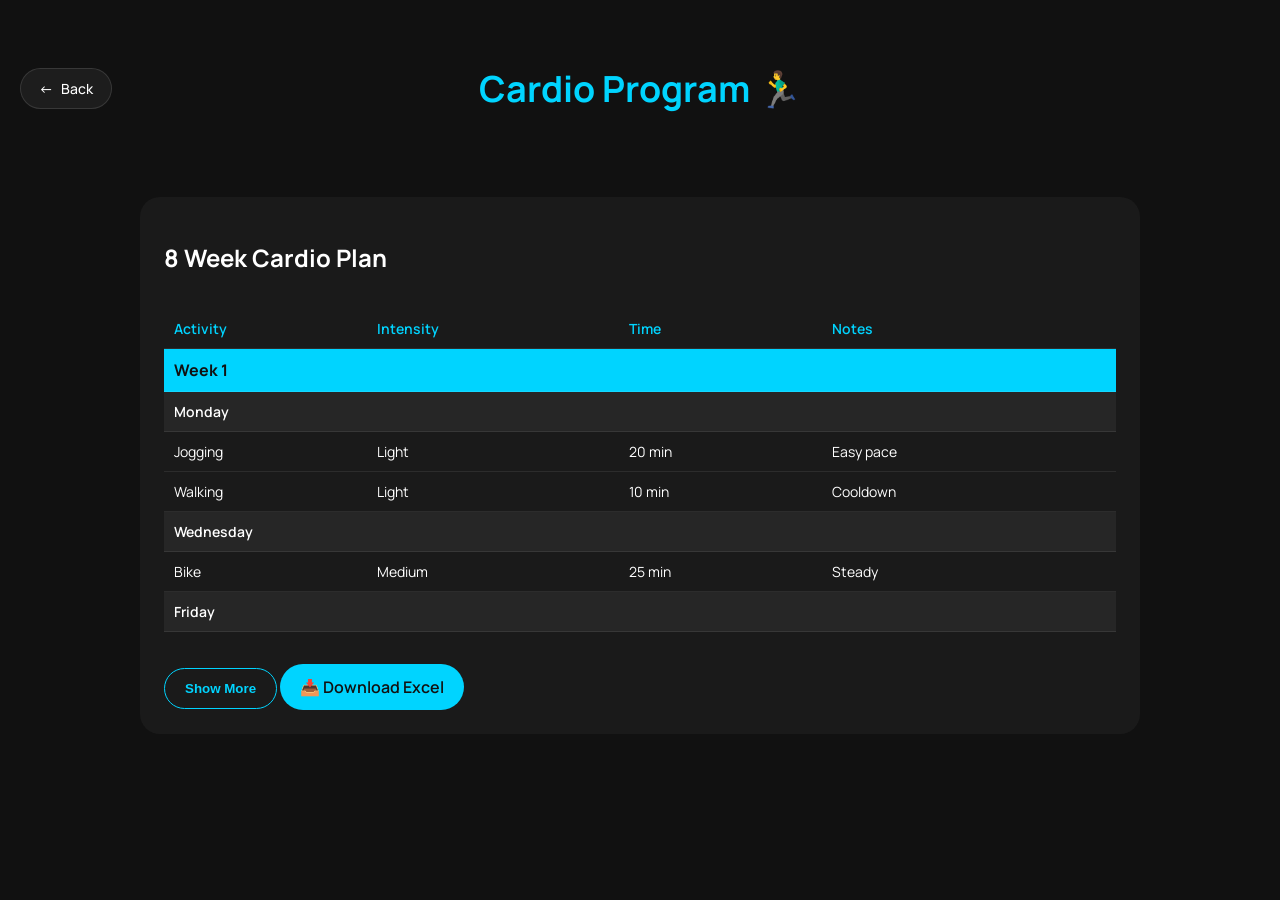
==== cardio.html @ 349ff9d2 "Add files via upload" ====
<!DOCTYPE html>
<html lang="ru">
<head>
    <meta charset="UTF-8">
    <meta name="viewport" content="width=device-width, initial-scale=1.0">
    <title>Cardio Program</title>

    <!-- 🔥 ШРИФТ -->
    <link href="https://fonts.googleapis.com/css2?family=Manrope:wght@400;500;600;700&display=swap" rel="stylesheet">

    <style>
        body {
            margin: 0;
            font-family: 'Manrope', sans-serif;
            background: #111;
            color: white;
        }

        /* HEADER */
        .header {
            display: flex;
            align-items: center;
            justify-content: center;
            position: relative;
            padding: 40px 20px;
        }

            .header h1 {
                color: #00d4ff;
                font-size: 36px;
                font-weight: 700;
            }

        /* BACK BUTTON */
        .back {
            position: absolute;
            left: 20px;
            display: inline-flex;
            align-items: center;
            gap: 8px;
            padding: 10px 18px;
            border-radius: 999px;
            background: rgba(255,255,255,0.05);
            color: #ffffff;
            text-decoration: none;
            border: 1px solid rgba(255,255,255,0.12);
            font-size: 14px;
            font-weight: 500;
            transition: all 0.3s ease;
        }

            .back::before {
                content: "←";
                transition: 0.3s;
            }

            .back:hover {
                background: rgba(0,212,255,0.15);
                color: #00d4ff;
                border-color: rgba(0,212,255,0.4);
            }

                .back:hover::before {
                    transform: translateX(-3px);
                }

        .container {
            max-width: 1000px;
            margin: auto;
            padding: 20px;
        }

        .card {
            background: #1a1a1a;
            border-radius: 20px;
            padding: 24px;
        }

        /* TABLE WRAPPER */
        .table-wrapper {
            max-height: 350px;
            overflow: hidden;
            transition: 0.4s ease;
        }

            .table-wrapper.expanded {
                max-height: 5000px;
            }

        .workout-table {
            width: 100%;
            border-collapse: collapse;
            margin-top: 15px;
            font-size: 14px;
        }

            .workout-table td {
                padding: 10px;
                border-bottom: 1px solid rgba(255,255,255,0.08);
            }

        .week td {
            background: #00d4ff;
            color: #111;
            font-weight: 700;
            font-size: 16px;
        }

        .day td {
            background: rgba(255,255,255,0.05);
            font-weight: 600;
        }

        /* BUTTONS */
        .toggle-btn {
            margin-top: 20px;
            padding: 12px 20px;
            border-radius: 999px;
            background: transparent;
            border: 1px solid #00d4ff;
            color: #00d4ff;
            cursor: pointer;
            font-weight: 600;
            transition: 0.3s;
        }

            .toggle-btn:hover {
                background: #00d4ff;
                color: #111;
            }

        .download-btn {
            display: inline-block;
            margin-top: 20px;
            padding: 12px 20px;
            border-radius: 999px;
            background: #00d4ff;
            color: #111;
            font-weight: 600;
            text-decoration: none;
            transition: 0.3s;
        }

            .download-btn:hover {
                background: #00b8e6;
            }
    </style>
</head>

<body>

    <header class="header">
        <a class="back" href="index.html">Back</a>
        <h1>Cardio Program 🏃‍♂️</h1>
    </header>

    <div class="container">
        <div class="card">

            <h2>8 Week Cardio Plan</h2>

            <div class="table-wrapper" id="cardioTable">

                <table class="workout-table">
                    <tr style="color:#00d4ff; font-weight:600;">
                        <td>Activity</td>
                        <td>Intensity</td>
                        <td>Time</td>
                        <td>Notes</td>
                    </tr>

                    <tr class="week"><td colspan="4">Week 1</td></tr>
                    <tr class="day"><td colspan="4">Monday</td></tr>
                    <tr><td>Jogging</td><td>Light</td><td>20 min</td><td>Easy pace</td></tr>
                    <tr><td>Walking</td><td>Light</td><td>10 min</td><td>Cooldown</td></tr>

                    <tr class="day"><td colspan="4">Wednesday</td></tr>
                    <tr><td>Bike</td><td>Medium</td><td>25 min</td><td>Steady</td></tr>

                    <tr class="day"><td colspan="4">Friday</td></tr>
                    <tr><td>Jogging</td><td>Medium</td><td>20 min</td><td>Consistent pace</td></tr>

                    <tr class="week"><td colspan="4">Week 2</td></tr>
                    <tr><td>Jogging</td><td>Medium</td><td>25 min</td><td></td></tr>

                    <tr class="week"><td colspan="4">Week 3</td></tr>
                    <tr><td>Jogging</td><td>Medium</td><td>30 min</td><td></td></tr>

                    <tr class="week"><td colspan="4">Week 4</td></tr>
                    <tr><td>Bike</td><td>High</td><td>35 min</td><td></td></tr>

                    <tr class="week"><td colspan="4">Week 5–8</td></tr>
                    <tr><td>Mix Cardio</td><td>Medium–High</td><td>30–45 min</td><td></td></tr>
                </table>

            </div>

            <button class="toggle-btn" onclick="toggleTable('cardioTable', this)">
                Show More
            </button>

            <a href="cardio_program.xlsx" download class="download-btn">
                📥 Download Excel
            </a>

        </div>
    </div>

    <script>
        function toggleTable(id, btn) {
            const table = document.getElementById(id);

            table.classList.toggle("expanded");

            if (table.classList.contains("expanded")) {
                btn.innerText = "Show Less";
            } else {
                btn.innerText = "Show More";
            }
        }
    </script>

</body>
</html>
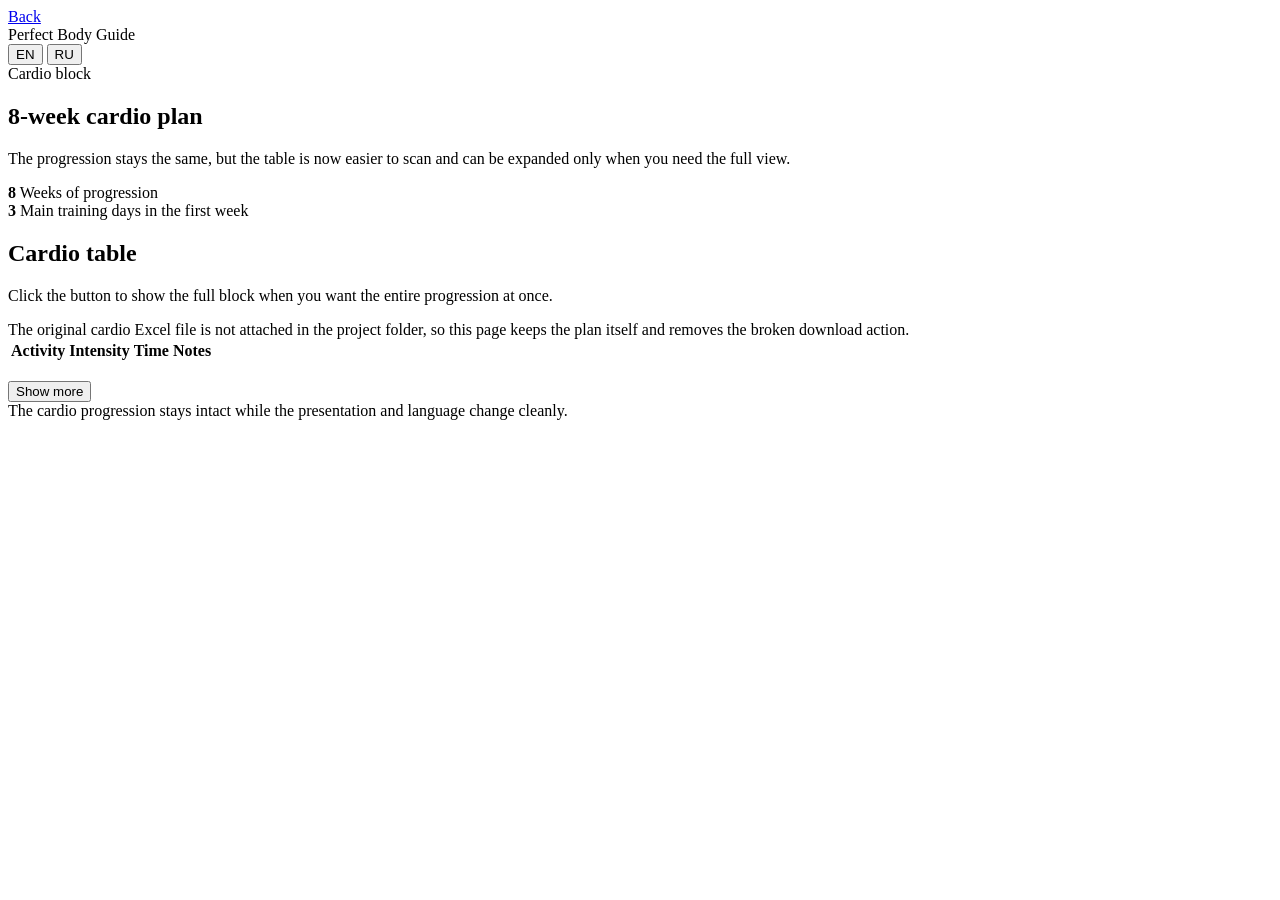
==== commit 5e87116d: "Add files via upload" ====
--- a/cardio.html
+++ b/cardio.html
@@ -1,224 +1,168 @@
-<!DOCTYPE html>
-<html lang="ru">
-<head>
-    <meta charset="UTF-8">
-    <meta name="viewport" content="width=device-width, initial-scale=1.0">
-    <title>Cardio Program</title>
-
-    <!-- 🔥 ШРИФТ -->
-    <link href="https://fonts.googleapis.com/css2?family=Manrope:wght@400;500;600;700&display=swap" rel="stylesheet">
-
-    <style>
-        body {
-            margin: 0;
-            font-family: 'Manrope', sans-serif;
-            background: #111;
-            color: white;
-        }
-
-        /* HEADER */
-        .header {
-            display: flex;
-            align-items: center;
-            justify-content: center;
-            position: relative;
-            padding: 40px 20px;
-        }
-
-            .header h1 {
-                color: #00d4ff;
-                font-size: 36px;
-                font-weight: 700;
-            }
-
-        /* BACK BUTTON */
-        .back {
-            position: absolute;
-            left: 20px;
-            display: inline-flex;
-            align-items: center;
-            gap: 8px;
-            padding: 10px 18px;
-            border-radius: 999px;
-            background: rgba(255,255,255,0.05);
-            color: #ffffff;
-            text-decoration: none;
-            border: 1px solid rgba(255,255,255,0.12);
-            font-size: 14px;
-            font-weight: 500;
-            transition: all 0.3s ease;
-        }
-
-            .back::before {
-                content: "←";
-                transition: 0.3s;
-            }
-
-            .back:hover {
-                background: rgba(0,212,255,0.15);
-                color: #00d4ff;
-                border-color: rgba(0,212,255,0.4);
-            }
-
-                .back:hover::before {
-                    transform: translateX(-3px);
-                }
-
-        .container {
-            max-width: 1000px;
-            margin: auto;
-            padding: 20px;
-        }
-
-        .card {
-            background: #1a1a1a;
-            border-radius: 20px;
-            padding: 24px;
-        }
-
-        /* TABLE WRAPPER */
-        .table-wrapper {
-            max-height: 350px;
-            overflow: hidden;
-            transition: 0.4s ease;
-        }
-
-            .table-wrapper.expanded {
-                max-height: 5000px;
-            }
-
-        .workout-table {
-            width: 100%;
-            border-collapse: collapse;
-            margin-top: 15px;
-            font-size: 14px;
-        }
-
-            .workout-table td {
-                padding: 10px;
-                border-bottom: 1px solid rgba(255,255,255,0.08);
-            }
-
-        .week td {
-            background: #00d4ff;
-            color: #111;
-            font-weight: 700;
-            font-size: 16px;
-        }
-
-        .day td {
-            background: rgba(255,255,255,0.05);
-            font-weight: 600;
-        }
-
-        /* BUTTONS */
-        .toggle-btn {
-            margin-top: 20px;
-            padding: 12px 20px;
-            border-radius: 999px;
-            background: transparent;
-            border: 1px solid #00d4ff;
-            color: #00d4ff;
-            cursor: pointer;
-            font-weight: 600;
-            transition: 0.3s;
-        }
-
-            .toggle-btn:hover {
-                background: #00d4ff;
-                color: #111;
-            }
-
-        .download-btn {
-            display: inline-block;
-            margin-top: 20px;
-            padding: 12px 20px;
-            border-radius: 999px;
-            background: #00d4ff;
-            color: #111;
-            font-weight: 600;
-            text-decoration: none;
-            transition: 0.3s;
-        }
-
-            .download-btn:hover {
-                background: #00b8e6;
-            }
-    </style>
-</head>
-
-<body>
-
-    <header class="header">
-        <a class="back" href="index.html">Back</a>
-        <h1>Cardio Program 🏃‍♂️</h1>
-    </header>
-
-    <div class="container">
-        <div class="card">
-
-            <h2>8 Week Cardio Plan</h2>
-
-            <div class="table-wrapper" id="cardioTable">
-
-                <table class="workout-table">
-                    <tr style="color:#00d4ff; font-weight:600;">
-                        <td>Activity</td>
-                        <td>Intensity</td>
-                        <td>Time</td>
-                        <td>Notes</td>
-                    </tr>
-
-                    <tr class="week"><td colspan="4">Week 1</td></tr>
-                    <tr class="day"><td colspan="4">Monday</td></tr>
-                    <tr><td>Jogging</td><td>Light</td><td>20 min</td><td>Easy pace</td></tr>
-                    <tr><td>Walking</td><td>Light</td><td>10 min</td><td>Cooldown</td></tr>
-
-                    <tr class="day"><td colspan="4">Wednesday</td></tr>
-                    <tr><td>Bike</td><td>Medium</td><td>25 min</td><td>Steady</td></tr>
-
-                    <tr class="day"><td colspan="4">Friday</td></tr>
-                    <tr><td>Jogging</td><td>Medium</td><td>20 min</td><td>Consistent pace</td></tr>
-
-                    <tr class="week"><td colspan="4">Week 2</td></tr>
-                    <tr><td>Jogging</td><td>Medium</td><td>25 min</td><td></td></tr>
-
-                    <tr class="week"><td colspan="4">Week 3</td></tr>
-                    <tr><td>Jogging</td><td>Medium</td><td>30 min</td><td></td></tr>
-
-                    <tr class="week"><td colspan="4">Week 4</td></tr>
-                    <tr><td>Bike</td><td>High</td><td>35 min</td><td></td></tr>
-
-                    <tr class="week"><td colspan="4">Week 5–8</td></tr>
-                    <tr><td>Mix Cardio</td><td>Medium–High</td><td>30–45 min</td><td></td></tr>
-                </table>
-
-            </div>
-
-            <button class="toggle-btn" onclick="toggleTable('cardioTable', this)">
-                Show More
-            </button>
-
-            <a href="cardio_program.xlsx" download class="download-btn">
-                📥 Download Excel
-            </a>
-
-        </div>
-    </div>
-
-    <script>
-        function toggleTable(id, btn) {
-            const table = document.getElementById(id);
-
-            table.classList.toggle("expanded");
-
-            if (table.classList.contains("expanded")) {
-                btn.innerText = "Show Less";
-            } else {
-                btn.innerText = "Show More";
-            }
-        }
-    </script>
-
-</body>
-</html>+<!DOCTYPE html>
+<html lang="en">
+<head>
+    <meta charset="UTF-8">
+    <meta name="viewport" content="width=device-width, initial-scale=1.0">
+    <title>Cardio Program</title>
+    <link rel="stylesheet" href="../assets/site.css">
+</head>
+<body style="--accent:#55d9ff; --accent-rgb:85,217,255;">
+    <main class="site-shell">
+        <div class="site-topbar">
+            <a class="ghost-btn" href="../index.html" data-i18n="back">Back</a>
+            <div class="brand-pill">
+                <span class="brand-pill__dot"></span>
+                <span data-i18n="brand">Perfect Body Guide</span>
+            </div>
+            <div class="lang-switch">
+                <button type="button" data-set-lang="en">EN</button>
+                <button type="button" data-set-lang="ru">RU</button>
+            </div>
+        </div>
+
+        <section class="hero-panel">
+            <div>
+                <div class="eyebrow" data-i18n="eyebrow">Cardio block</div>
+                <h1 class="hero-title" data-i18n="heroTitle">8-week cardio plan</h1>
+                <p class="hero-copy" data-i18n="heroCopy">The progression stays the same, but the table is now easier to scan and can be expanded only when you need the full view.</p>
+            </div>
+
+            <div class="hero-side">
+                <div class="stat-card">
+                    <strong>8</strong>
+                    <span data-i18n="statA">Weeks of progression</span>
+                </div>
+                <div class="stat-card">
+                    <strong>3</strong>
+                    <span data-i18n="statB">Main training days in the first week</span>
+                </div>
+            </div>
+        </section>
+
+        <section class="table-panel">
+            <div class="section-head">
+                <div>
+                    <h2 class="table-title" data-i18n="tableTitle">Cardio table</h2>
+                    <p class="section-copy" data-i18n="tableCopy">Click the button to show the full block when you want the entire progression at once.</p>
+                </div>
+            </div>
+
+            <div class="note-banner" data-i18n="fileNote">The original cardio Excel file is not attached in the project folder, so this page keeps the plan itself and removes the broken download action.</div>
+
+            <div class="table-wrap is-collapsed" id="cardioWrap">
+                <table class="data-table" id="cardioTable">
+                    <thead>
+                        <tr>
+                            <th data-i18n="thActivity">Activity</th>
+                            <th data-i18n="thIntensity">Intensity</th>
+                            <th data-i18n="thTime">Time</th>
+                            <th data-i18n="thNotes">Notes</th>
+                        </tr>
+                    </thead>
+                    <tbody></tbody>
+                </table>
+            </div>
+
+            <div class="action-row" style="margin-top:18px;">
+                <button type="button" class="secondary-btn" id="toggleBtn" data-i18n="showMore">Show more</button>
+            </div>
+        </section>
+
+        <footer class="site-footer" data-i18n="footer">The cardio progression stays intact while the presentation and language change cleanly.</footer>
+    </main>
+
+    <script src="../assets/site.js"></script>
+    <script>
+        const cardioRows = [
+            { type: "week", label: { en: "Week 1", ru: "Неделя 1" } },
+            { type: "day", label: { en: "Monday", ru: "Понедельник" } },
+            { activity: { en: "Jogging", ru: "Бег трусцой" }, intensity: { en: "Light", ru: "Легкая" }, time: "20 min", notes: { en: "Easy pace", ru: "Легкий темп" } },
+            { activity: { en: "Walking", ru: "Ходьба" }, intensity: { en: "Light", ru: "Легкая" }, time: "10 min", notes: { en: "Cooldown", ru: "Заминка" } },
+            { type: "day", label: { en: "Wednesday", ru: "Среда" } },
+            { activity: { en: "Bike", ru: "Велосипед" }, intensity: { en: "Medium", ru: "Средняя" }, time: "25 min", notes: { en: "Steady", ru: "Ровный темп" } },
+            { type: "day", label: { en: "Friday", ru: "Пятница" } },
+            { activity: { en: "Jogging", ru: "Бег трусцой" }, intensity: { en: "Medium", ru: "Средняя" }, time: "20 min", notes: { en: "Consistent pace", ru: "Стабильный темп" } },
+            { type: "week", label: { en: "Week 2", ru: "Неделя 2" } },
+            { activity: { en: "Jogging", ru: "Бег трусцой" }, intensity: { en: "Medium", ru: "Средняя" }, time: "25 min", notes: { en: "", ru: "" } },
+            { type: "week", label: { en: "Week 3", ru: "Неделя 3" } },
+            { activity: { en: "Jogging", ru: "Бег трусцой" }, intensity: { en: "Medium", ru: "Средняя" }, time: "30 min", notes: { en: "", ru: "" } },
+            { type: "week", label: { en: "Week 4", ru: "Неделя 4" } },
+            { activity: { en: "Bike", ru: "Велосипед" }, intensity: { en: "High", ru: "Высокая" }, time: "35 min", notes: { en: "", ru: "" } },
+            { type: "week", label: { en: "Week 5-8", ru: "Недели 5-8" } },
+            { activity: { en: "Mix Cardio", ru: "Смешанное кардио" }, intensity: { en: "Medium-High", ru: "Средняя-высокая" }, time: "30-45 min", notes: { en: "", ru: "" } }
+        ];
+
+        const translations = {
+            __title: { en: "Cardio Program", ru: "Кардио-программа" },
+            back: { en: "Back", ru: "Назад" },
+            brand: { en: "Perfect Body Guide", ru: "Гид по идеальному телу" },
+            eyebrow: { en: "Cardio block", ru: "Кардио-блок" },
+            heroTitle: { en: "8-week cardio plan", ru: "8-недельный кардио-план" },
+            heroCopy: {
+                en: "The progression stays the same, but the table is now easier to scan and can be expanded only when you need the full view.",
+                ru: "Прогрессия остается прежней, но таблица теперь легче читается и разворачивается только тогда, когда нужен полный обзор."
+            },
+            statA: { en: "Weeks of progression", ru: "Недель прогрессии" },
+            statB: { en: "Main training days in the first week", ru: "Основных тренировочных дней в первой неделе" },
+            tableTitle: { en: "Cardio table", ru: "Кардио-таблица" },
+            tableCopy: {
+                en: "Click the button to show the full block when you want the entire progression at once.",
+                ru: "Нажми кнопку, чтобы развернуть весь блок, когда нужна вся прогрессия целиком."
+            },
+            fileNote: {
+                en: "The original cardio Excel file is not attached in the project folder, so this page keeps the plan itself and removes the broken download action.",
+                ru: "Исходный Excel-файл для кардио не лежит в папке проекта, поэтому страница сохраняет сам план и убирает сломанную кнопку скачивания."
+            },
+            thActivity: { en: "Activity", ru: "Активность" },
+            thIntensity: { en: "Intensity", ru: "Интенсивность" },
+            thTime: { en: "Time", ru: "Время" },
+            thNotes: { en: "Notes", ru: "Заметки" },
+            showMore: { en: "Show more", ru: "Показать больше" },
+            showLess: { en: "Show less", ru: "Показать меньше" },
+            footer: {
+                en: "The cardio progression stays intact while the presentation and language change cleanly.",
+                ru: "Кардио-прогрессия остается прежней, а подача и язык меняются чисто и понятно."
+            }
+        };
+
+        const tbody = document.querySelector("#cardioTable tbody");
+        const wrap = document.getElementById("cardioWrap");
+        const toggleBtn = document.getElementById("toggleBtn");
+
+        function renderCardio(lang) {
+            tbody.innerHTML = cardioRows.map((row) => {
+                if (row.type === "week") {
+                    return `<tr class="week-row"><td colspan="4">${row.label[lang]}</td></tr>`;
+                }
+
+                if (row.type === "day") {
+                    return `<tr class="day-row"><td colspan="4">${row.label[lang]}</td></tr>`;
+                }
+
+                return `
+                    <tr>
+                        <td>${row.activity[lang]}</td>
+                        <td>${row.intensity[lang]}</td>
+                        <td>${row.time}</td>
+                        <td>${row.notes[lang] || "&nbsp;"}</td>
+                    </tr>
+                `;
+            }).join("");
+
+            toggleBtn.textContent = wrap.classList.contains("is-collapsed")
+                ? translations.showMore[lang]
+                : translations.showLess[lang];
+        }
+
+        toggleBtn.addEventListener("click", () => {
+            wrap.classList.toggle("is-collapsed");
+            renderCardio(SiteApp.getLanguage());
+        });
+
+        SiteApp.initPage({
+            translations,
+            onLanguageChange: renderCardio
+        });
+    </script>
+</body>
+</html>
